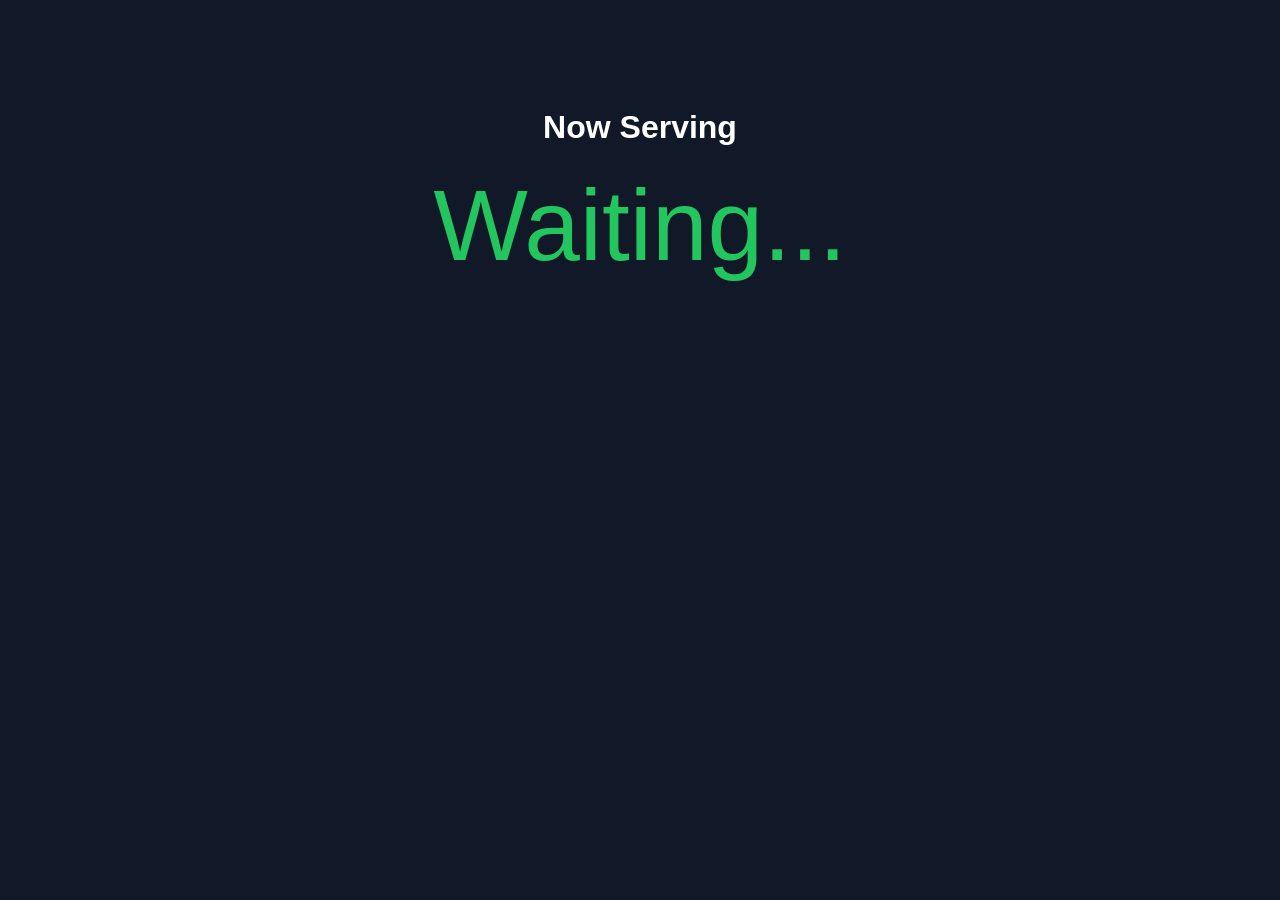
==== students.html @ 7ae5cd24 "Update students.html" ====
<!DOCTYPE html>
<html>
<head>
    <title>Student Payment Queue</title>
    <style>
        body{
            font-family:Arial;
            background:#111827;
            color:white;
            text-align:center;
            padding-top:80px;
        }

        #number{
            font-size:100px;
            color:#22c55e;
            margin:20px;
        }
    </style>
</head>
<body>

    <h1>Now Serving</h1>
    <div id="number">Waiting...</div>

    <script>
        Notification.requestPermission();

        // Listen to the same channel
        const channel = new BroadcastChannel("payment_queue");

        channel.onmessage = function(event) {
            const receivedNumber = event.data.number;

            document.getElementById("number").innerText = receivedNumber;

            if (Notification.permission === "granted") {
                new Notification("Payment Queue", {
                    body: "Your queue number is now being served: " + receivedNumber
                });
            }
        };
    </script>

</body>
</html>
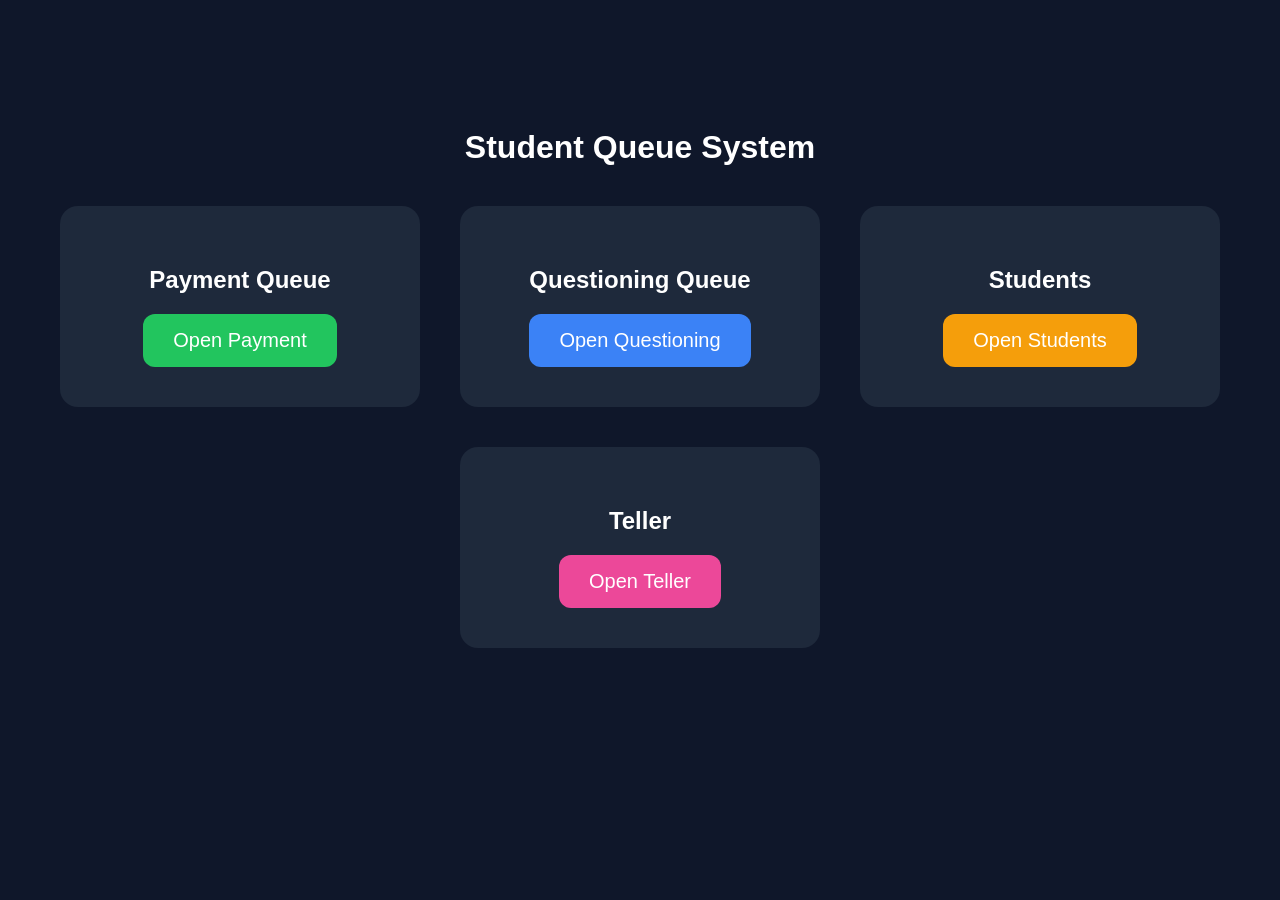
==== commit 44a74948: "Update students.html" ====
--- a/students.html
+++ b/students.html
@@ -1,46 +1,118 @@
+<!-- index.html -->
 <!DOCTYPE html>
 <html>
 <head>
-    <title>Student Payment Queue</title>
+    <title>Student Queue System</title>
     <style>
-        body{
-            font-family:Arial;
-            background:#111827;
-            color:white;
-            text-align:center;
-            padding-top:80px;
+        body {
+            font-family: Arial, sans-serif;
+            background: #0f172a;
+            color: white;
+            text-align: center;
+            padding-top: 100px;
         }
 
-        #number{
-            font-size:100px;
-            color:#22c55e;
-            margin:20px;
+        h1 {
+            margin-bottom: 40px;
+        }
+
+        .container {
+            display: flex;
+            justify-content: center;
+            gap: 40px;
+            flex-wrap: wrap;
+        }
+
+        .card {
+            background: #1e293b;
+            padding: 40px;
+            width: 280px;
+            border-radius: 18px;
+        }
+
+        .card h2 {
+            margin-bottom: 20px;
+        }
+
+        .payment-btn,
+        .question-btn,
+        .students-btn,
+        .teller-btn {
+            display: inline-block;
+            padding: 15px 30px;
+            font-size: 20px;
+            color: white;
+            text-decoration: none;
+            border-radius: 12px;
+            transition: 0.2s;
+        }
+
+        .payment-btn {
+            background: #22c55e;
+        }
+
+        .payment-btn:hover {
+            background: #16a34a;
+        }
+
+        .question-btn {
+            background: #3b82f6;
+        }
+
+        .question-btn:hover {
+            background: #2563eb;
+        }
+
+        .students-btn {
+            background: #f59e0b;
+        }
+
+        .students-btn:hover {
+            background: #d97706;
+        }
+
+        .teller-btn {
+            background: #ec4899;
+        }
+
+        .teller-btn:hover {
+            background: #db2777;
         }
     </style>
 </head>
 <body>
 
-    <h1>Now Serving</h1>
-    <div id="number">Waiting...</div>
+    <h1>Student Queue System</h1>
 
-    <script>
-        Notification.requestPermission();
+    <div class="container">
+        <div class="card">
+            <h2>Payment Queue</h2>
+            <a class="payment-btn" href="payment.html">
+                Open Payment
+            </a>
+        </div>
 
-        // Listen to the same channel
-        const channel = new BroadcastChannel("payment_queue");
+        <div class="card">
+            <h2>Questioning Queue</h2>
+            <a class="question-btn" href="question.html">
+                Open Questioning
+            </a>
+        </div>
 
-        channel.onmessage = function(event) {
-            const receivedNumber = event.data.number;
+        <div class="card">
+            <h2>Students</h2>
+            <a class="students-btn" href="students.html">
+                Open Students
+            </a>
+        </div>
 
-            document.getElementById("number").innerText = receivedNumber;
-
-            if (Notification.permission === "granted") {
-                new Notification("Payment Queue", {
-                    body: "Your queue number is now being served: " + receivedNumber
-                });
-            }
-        };
-    </script>
+        <div class="card">
+            <h2>Teller</h2>
+            <a class="teller-btn" href="teller.html">
+                Open Teller
+            </a>
+        </div>
+    </div>
 
 </body>
 </html>
